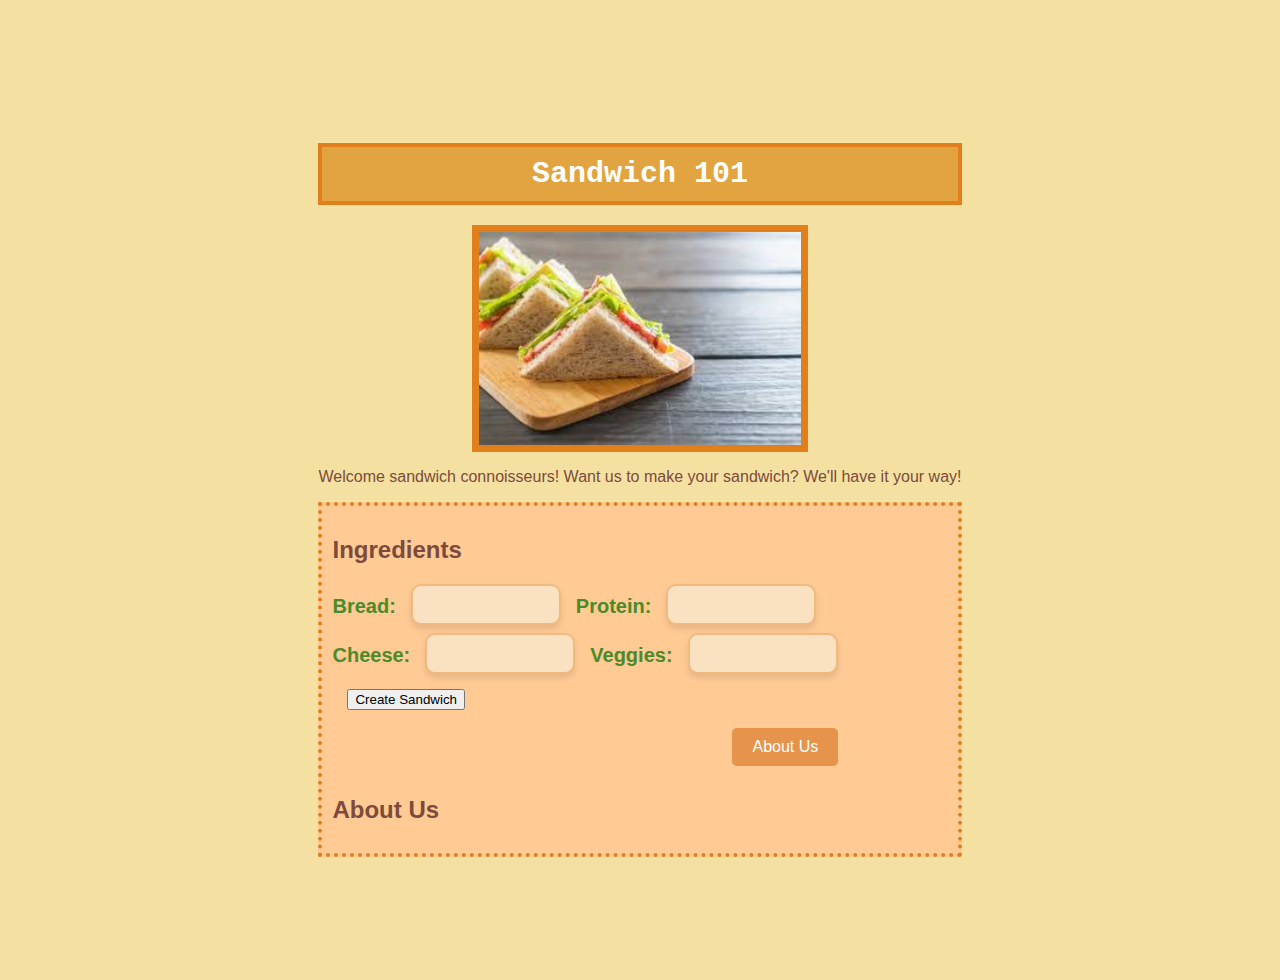
==== index.html @ 969e0baf "Update index.html" ====
<!DOCTYPE html>
<html>
<head>
	<!-- This title is used for tabs and bookmarks -->
	<title>Sandwich101</title>

	<!-- Use UTF character set, a good idea with any webpage -->
	<meta charset="UTF-8" />
	<!-- Set viewport so page remains consistently scaled w narrow devices -->
	<meta name="viewport" content="width=device-width, initial-scale=1.0" />

	<!-- Include a sitewide CSS file for consistent styling across the site -->
	<link rel="stylesheet" type="text/css" href="css/site.css">
	<!-- Lab-specifc CSS file for any special styling of this particular page -->
	<link rel="stylesheet" type="text/css" href="css/homepage.css">
	<!-- Link to javascript file - DEFER waits until all elements are rendered -->
	<script src="js/site.js" defer></script>
	<!-- <script type="text/javascript" src="./js/lab.js" DEFER></script> -->
	<script src="https://code.jquery.com/jquery-3.5.1.min.js"></script>
</head>
<body>
	<!-- Style this page by changing the CSS in ../css/site.css or css/lab.css -->
	<main id="content">

		<audio autoplay loop>
			<source src="audio/pico-park-theme_full-soundtrack.mp3" type="audio/mpeg">
		</audio>

		<section>		
			<div class="title-bar">
				<h1> Sandwich 101</h1>
			</div>

			<img src="img/Sandwich.jpg">

			<div class="mainpage">
				<p> Welcome sandwich connoisseurs! Want us to make your sandwich? 
					We'll have it your way!		
				</p>
			</div>

			<div class="minor-section">
					<!-- Note that all filenames use lowercase and no spaces -->
				<h2>Ingredients</h2>
				
				<!-- This reduces our index.html down by moving the option values to the 
				 JS file (site.js). Please test again if it works. If this doesn't work, 
				 uncomment the original and recomment this one for testing. -->
				<form id="sandwichForm">
					<label for="bread">Bread:</label>
					<select id="bread" name="bread"></select>
				  
					<label for="protein">Protein:</label>
					<select id="protein" name="protein"></select>
				</form>
				<!-- Splits the selection sections into 2. Pls look for alternatives 
				 if possible. -->
				<form id="sandwichForm">
					<label for="cheese">Cheese:</label>
					<select id="cheese" name="cheese"></select>
				  
					<label for="veggies">Veggies:</label>
					<select id="veggies" name="veggies"></select>
				</form>
				
				<!-- Same thing with the selection buttons. -->
				<form id="sandwichForm">	
					<br><br><button type="button" id="submitButton">Create Sandwich</button>
				</form>
					<button class="about-us-btn">About Us</button>

					<!-- About Us Information -->
					<div id="about-info" class="about-info">
						<h2>About Us</h2>
						<p> </p>
					</div>

				<!-- Hidden Popup for validation -->
				<div id="popup-check" style="display: none;">
					<p>At least select a bread for your "sandwich," my guy. (TuT)</p>
					<button onclick="closePopup()">OK</button>
				</div>
			</div>
	</main>
</body>
</html>
---- css/site.css ----
body {
  font-family: 'Arial', sans-serif;
  background-color: #F4E1A1; 
  color: #7d4a3c; 
  padding: 40px;
  display: flex;
  justify-content: center;
  align-items: center;
  height: 100vh;
  margin: 0;
}

h1  {
  padding: 10px;
  text-align: center;
  background: #e2a440;
  color: white;
  font-size: 30px;
  font-family: 'Courier New', Courier, monospace;
  border: solid 4px;
  border-color: #e17f1d;

}
.container {
  background-color: #FFF5E1; 
  padding: 40px;
  border-radius: 20px;
  box-shadow: 0 4px 8px rgba(0, 0, 0, 0.2);
  text-align: center;
}

label {
  font-size: 20px;
  font-weight: bold;
  display: block;
  margin-bottom: 5px;
  margin-top: 5px;
  color: #4B8A29; 
}

select {
  font-size: 16px;
  padding: 10px;
  border-radius: 10px;
  border: 2px solid #F2B97F; 
  background-color: #F9E1C1; 
  appearance: none; 
  box-shadow: 0 4px 6px rgba(0, 0, 0, 0.1);

}

select:focus {
  outline: none;
  border-color: #D3A15C; 
}


.bread-top {
  margin-bottom: 0;
  background-color: #F2D25F; 
}
.bread-bottom { 
  background-color: #F2D25F; 
  margin-top: 20px;
} 

img {
  display: block;
  margin-left: auto;
  margin-right: auto;
  width: 50%;
  border: solid 7px;
  border-color: #e17f1d;
  
}

.minor-section {
  padding: 10px;
  background-color: #ffca94;
  border: solid 4px;
  border-color: #e17f1d;
  border-style: dotted;
}

.about-us-btn {
  background-color: #e6934b; /* Green background */
  color: white; /* White text */
  border: none;
  padding: 10px 20px;
  text-align: right;
  text-decoration: none;
  display: inline-block;
  font-size: 16px;
  margin: 10px;
  margin-left: 400px;
  cursor: pointer;
  border-radius: 5px;

}

#sandwichForm select {
  width: 150px;
  margin-bottom: 8px;
}

#sandwichForm label {
  display: flex;
  flex-direction: column;
  align-items: flex-start;
  margin-bottom: 8px;
}

#sandwichForm {
  display: flex;
  align-items: center;
  gap: 15px;
  flex-wrap: wrap;
}

#popup-check {
  display: none; 
  position: fixed; 
  top: 50%; 
  left: 50%; 
  transform: translate(-50%, -50%); 
  padding: 20px; 
  background-color: #F2B97F; 
  color: darkred; 
  border: 3px ridge #F2B97F; 
  border-radius: 8px; 
  width: 300px; 
  text-align: center;
  font-size: 24px;
}
---- css/homepage.css ----
/* this css file will only style the homepage of our site */
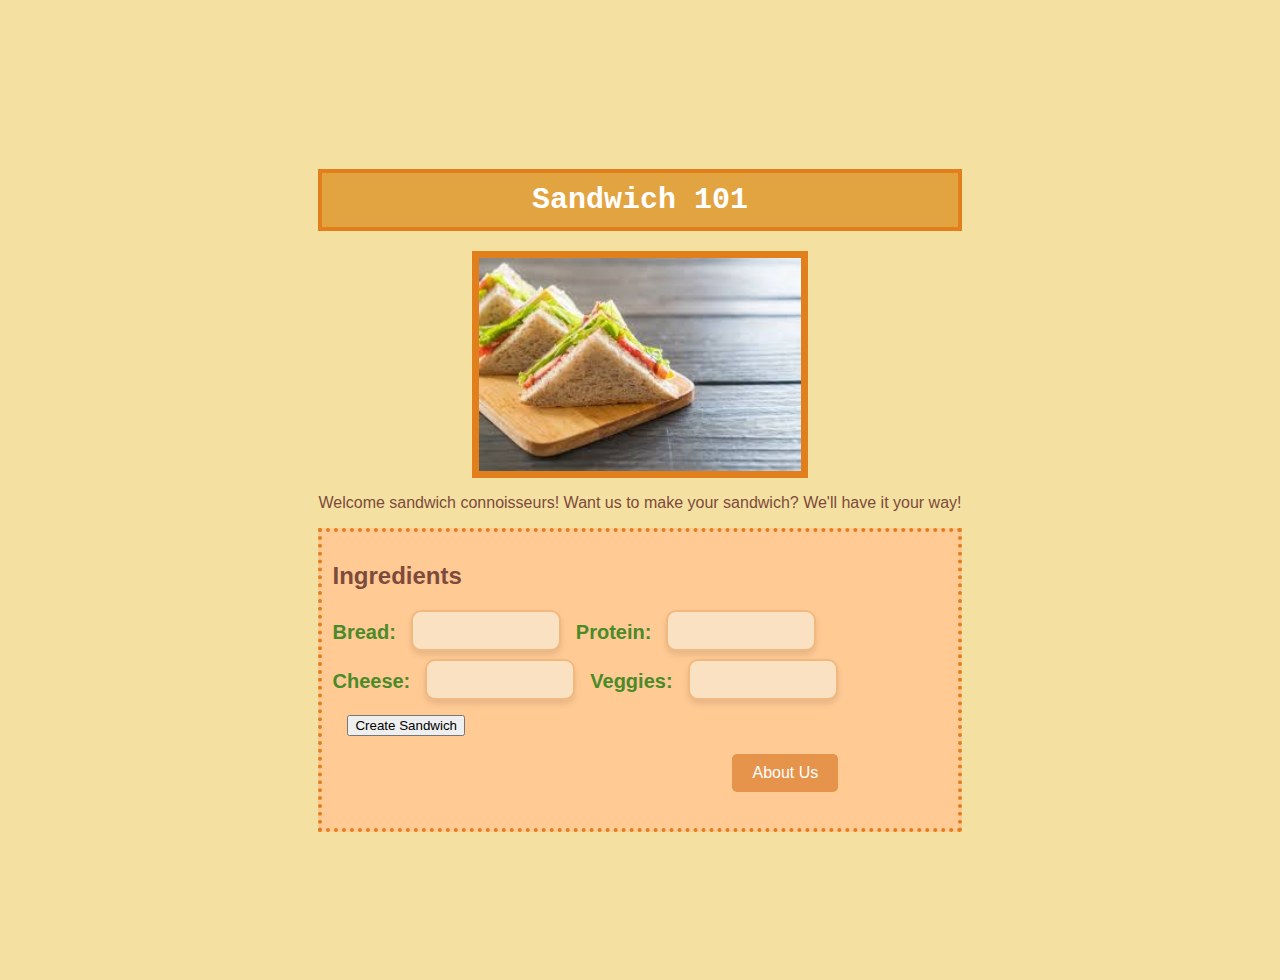
==== commit d0d44d95: "Update index.html" ====
--- a/index.html
+++ b/index.html
@@ -71,7 +71,6 @@
 
 					<!-- About Us Information -->
 					<div id="about-info" class="about-info">
-						<h2>About Us</h2>
 						<p> </p>
 					</div>
 
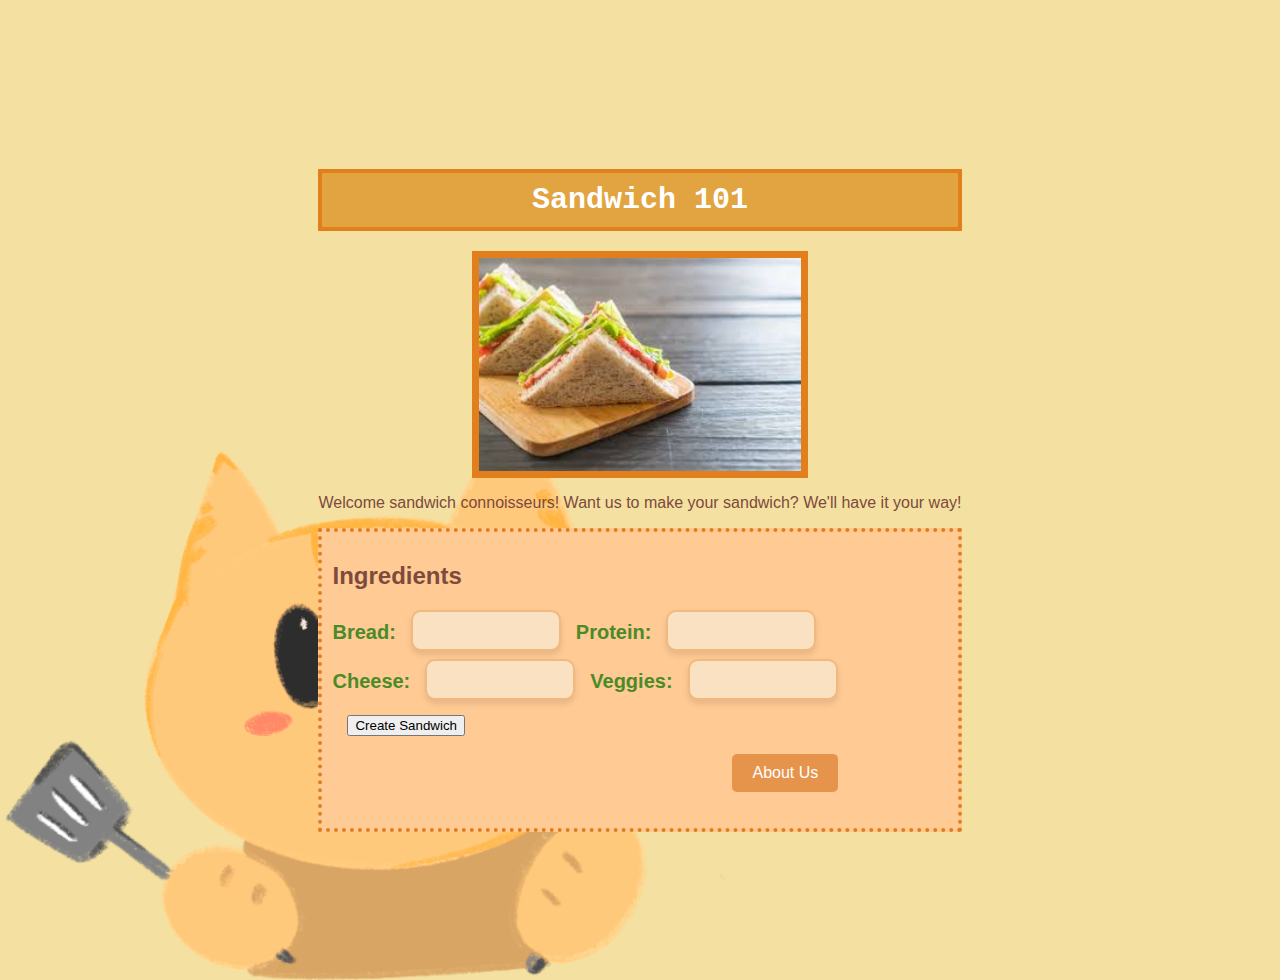
==== commit b61f0b89: "add background in homepage" ====
--- a/index.html
+++ b/index.html
@@ -11,8 +11,6 @@
 
 	<!-- Include a sitewide CSS file for consistent styling across the site -->
 	<link rel="stylesheet" type="text/css" href="css/site.css">
-	<!-- Lab-specifc CSS file for any special styling of this particular page -->
-	<link rel="stylesheet" type="text/css" href="css/homepage.css">
 	<!-- Link to javascript file - DEFER waits until all elements are rendered -->
 	<script src="js/site.js" defer></script>
 	<!-- <script type="text/javascript" src="./js/lab.js" DEFER></script> -->
@@ -39,7 +37,17 @@
 				</p>
 			</div>
 
+			<style>
+				body {
+					background-image: url('img/Catbg.png'); 
+					background-size: cover; 
+					background-repeat: no-repeat; 
+					background-position: left; 
+				}
+			</style>
+
 			<div class="minor-section">
+				
 					<!-- Note that all filenames use lowercase and no spaces -->
 				<h2>Ingredients</h2>
 				
@@ -80,6 +88,7 @@
 					<button onclick="closePopup()">OK</button>
 				</div>
 			</div>
+			
 	</main>
 </body>
 </html>
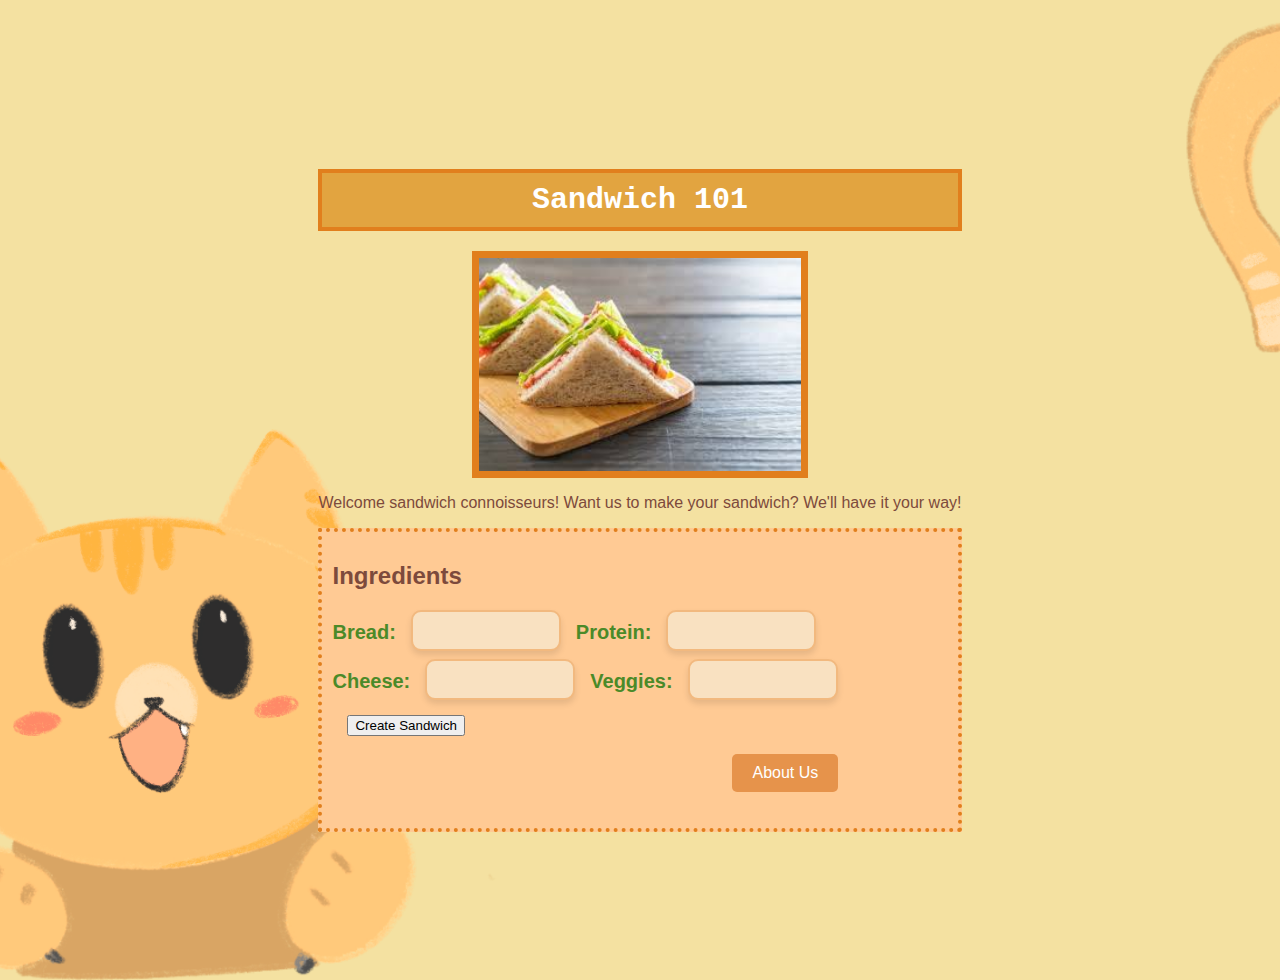
==== commit 88bca8b7: "background" ====
--- a/index.html
+++ b/index.html
@@ -42,7 +42,7 @@
 					background-image: url('img/Catbg.png'); 
 					background-size: cover; 
 					background-repeat: no-repeat; 
-					background-position: left; 
+					background-position: center; 
 				}
 			</style>
 
